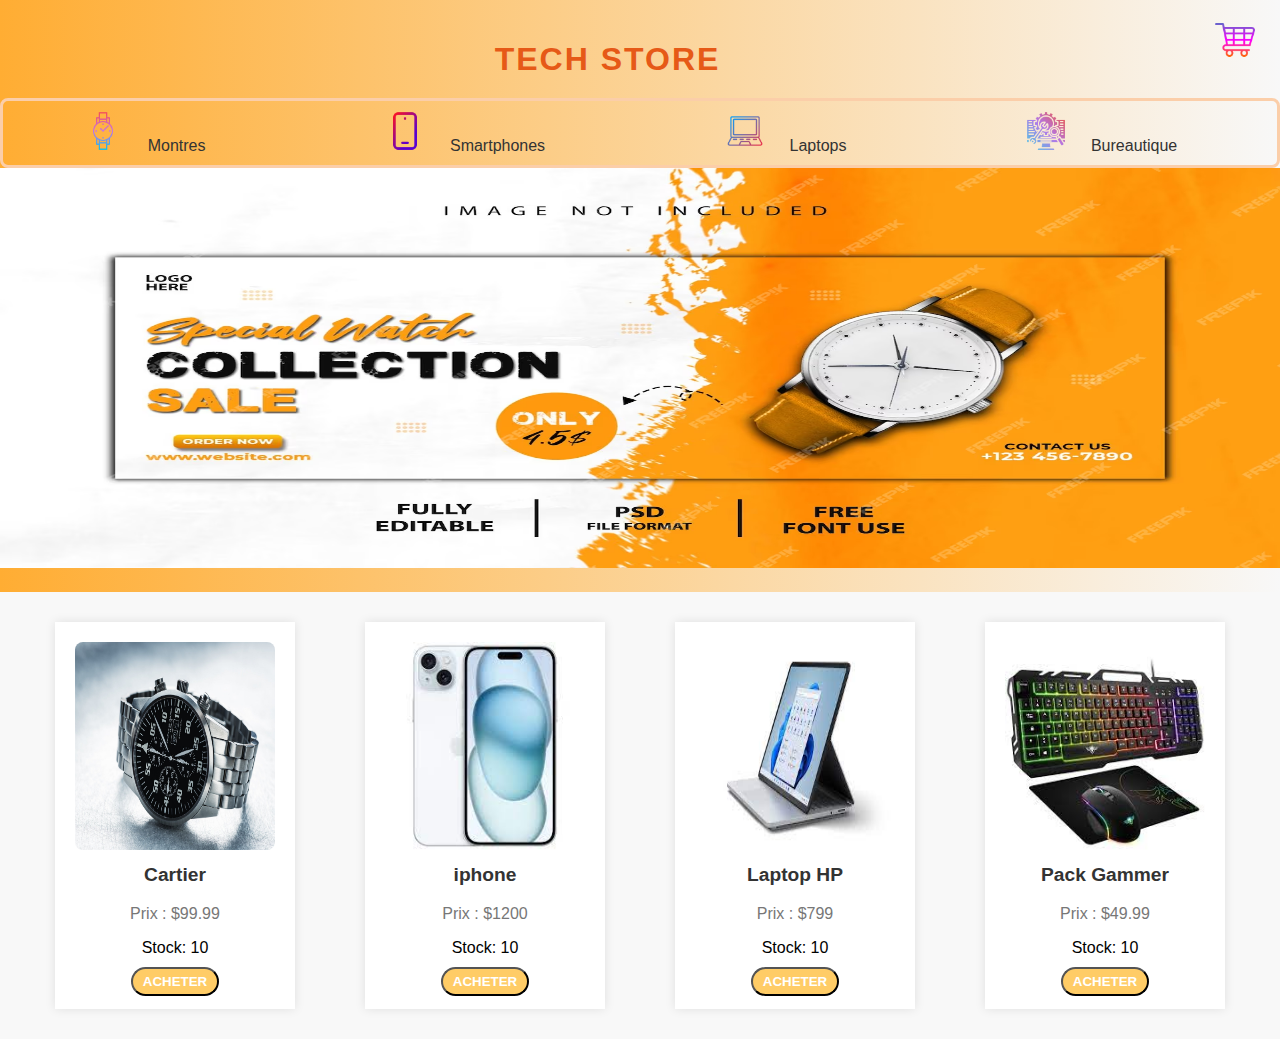
==== exos_site_vendeur/site-panier/index.html @ 7cdfb2df "Merge branch 'rayaneadaoun:main' into main" ====
<!DOCTYPE html>
<html lang="en">
<head>
    <meta charset="UTF-8">
    <meta name="viewport" content="width=device-width, initial-scale=1.0">
    <link rel="stylesheet" href="style.css">
    <title>Tech Store</title>
</head>
<body class="light">

    <script>
        let quantitéIphone=10;
        let soldeAcheteur1=1200;
        let prixIphone=500;

        const iphone= JSON.parse(localStorage.getItem('iphone')) || {
            price: 500,
            name: "iphone",
            stock: 10
        };

        const acheteur1= JSON.parse(localStorage.getItem('acheteur1')) || {
            name: "acheteur1",
            solde: 12000
        };

        function acheter(quantitéProduit, soldeAcheteur, prixProduit){
            if(quantitéProduit && soldeAcheteur >= prixProduit){
                quantitéProduit-- ;
                soldeAcheteur=soldeAcheteur-prixIphone;
                
            }
            else{
                console.log("erreur de l'achat");
            }
            return soldeAcheteur;
        }

        function acheterObject(produit,acheteur,buttonElement){
            if(produit.stock && acheteur.solde >= produit.price ){
                produit.stock -- ;
                acheteur.solde=acheteur.solde-produit.price;
                localStorage.setItem(produit.name, JSON.stringify(produit));
                localStorage.setItem(acheteur.name, JSON.stringify(acheteur));
                
                
            }
            else{
                console.log("erreur de l'achat");
            }
            const articleDiv = buttonElement.closest('.article');
            console.log(articleDiv)
            const stockDiv = articleDiv.querySelector('.stock');
            if(produit.stock > 0){
                stockDiv.innerText=`Stock: ${produit.stock}`;
            }
            else{
                    stockDiv.innerText='Rupture de stock'; 
                    buttonElement.setAttribute('class', 'availability unavailable');
                    buttonElement.disabled = true;


            };
            return ;
        }

//         function restoreState() {
//     const products = document.querySelectorAll('.article');

//     products.forEach((article) => {
//         // Obtenir le nom du produit depuis le DOM (par exemple via l'ID ou le titre)
//         const productName = article.querySelector('h3').innerText.trim();
//         const stockDiv = article.querySelector('.stock');
//         const button = article.querySelector('button');

//         // Charger les données du produit depuis le localStorage
//         const storedProduct = JSON.parse(localStorage.getItem(productName));

//         if (storedProduct) {
//             // Mettre à jour le stock dans le DOM
//             if (storedProduct.stock > 0) {
//                 stockDiv.innerText = `Stock: ${storedProduct.stock}`;
//                 button.setAttribute('class', 'availability available');
//                 button.disabled = false;
//             } else {
//                 stockDiv.innerText = 'Rupture de stock';
//                 button.setAttribute('class', 'availability unavailable');
//                 button.disabled = true;
//             }
//         }
//     });
// }
// document.addEventListener('DOMContentLoaded', restoreState);


        const jsonString = JSON.stringify(iphone);
        console.log(JSON.parse(jsonString));

    </script>
    <header>
        <div class="cart-icon">
            <a href="panier.html"><img src="images/panier.png" alt="Panier"/></a>
            <span id="cartItemCount" class="cart-item-count"></span>

        </div>
        <h1>Tech Store</h1>
    
    <nav>
        <li>
            
            <span><img src="images/montre-bracelet.png" alt="Montres"/><a href="#">Montres</a></span>
            
            <ul>
                <li><a href="nouveaute_montres.html">Nouveautés</a></li>
                <li><a href="#">Promo</a></li>
                <li><a href="#">Collection 2023</a></li>
            </ul>
        
        </li>
        <li>
            <span><img src="images/mobile.png" alt="Smartphones"/><a href="#">Smartphones</a></span>
            
            <ul>
                <li><a href="#">Nouveautés</a></li>
                <li><a href="#">Promo</a></li>
                <li><a href="#">5G</a></li>
            </ul>
        
        </li>
        <li>
            <span><img src="images/portable.png" alt="Laptops"/><a href="#">Laptops</a></span>
            
            <ul>
                <li><a href="#">Nouveautés</a></li>
                <li><a href="#">Promo</a></li>
                <li><a href="#">Apple MAC</a></li>
            </ul>
        
        </li>
        <li>
            <span><img src="images/outil.png" alt="Bureautique"/><a href="#">Bureautique</a></span>
            
            <ul>
                <li><a href="#">Souris</a></li>
                <li><a href="#">Clavier</a></li>
                <li><a href="#">Accessoires</a></li>
            </ul>
        
        </li>
    </nav>
    <div class="sale-banner">
        <img src="images/test.avif" alt="Sale Banner">
    </div>
</header>

    <div class="catalogue">
        <div class="article" id="product1">
            <img src="images/image1.jpg" alt="Article 1">
            <h3>Cartier</h3>
            <p class="price">Prix : $99.99 </p>
            <div class="stock"> Stock: 10</div>
            <button class="availability available" onclick="
                console.log('pas mis a jou');
            ">Acheter</button>
        </div>

        <div class="article">
            <img src="images/iphone.jpeg" alt="Article 2">
            <h3>iphone</h3>
            <p class="price">Prix : $1200 </p>
            <div class="stock"> Stock: 10</div>
            <button class="availability available" onclick="
                acheterObject(iphone,acheteur1,this);
                console.log(`le solde acheteur : ${acheteur1.solde} | quantité iphone ${iphone.stock} `);
            ">Acheter</button>
        </div>
       

        <div class="article">
            <img src="images/pc.jpeg" alt="Article 3">
            <h3>Laptop HP</h3>
            <p class="price">Prix : $799 </p>
            <div class="stock"> Stock: 10</div>
            <button class="availability available" onclick="
                console.log('pas mis a jou');
            ">Acheter</button>
        </div>

        <div class="article">
            <img src="images/clavier.jpeg" alt="Article 4">
            <h3>Pack Gammer</h3>
            <p class="price">Prix : $49.99 </p>
            <div class="stock"> Stock: 10</div>
            <button class="availability available" onclick="
                console.log('pas mis a jou');
            ">Acheter</button>
        </div>
        <script>
            document.querySelectorAll('.article').forEach(article => {
                article.addEventListener('click', () => {
                    const productInfo = {
                        name: article.querySelector('h3').innerText,
                        price: article.querySelector('.price').innerText,
                        imageSrc: article.querySelector('img').getAttribute('src') // Récupère l'attribut src de l'image
            };
        
                    let cartItems = JSON.parse(localStorage.getItem('cartItems')) || [];
                    cartItems.push(productInfo);
                    localStorage.setItem('cartItems', JSON.stringify(cartItems));
        
                   // window.location.href = 'panier.html'; // Redirige vers la page du panier
                });
            });
        </script>
        <script>
            // JavaScript pour compter les articles dans le panier et mettre à jour le badge
            document.addEventListener('DOMContentLoaded', function() {
                const cartItems = JSON.parse(localStorage.getItem('cartItems')) || [];
                const cartItemCountElement = document.getElementById('cartItemCount');
                const cartItemCount = cartItems.length;
                
                if (cartItemCount > 0) {
                    cartItemCountElement.textContent = cartItemCount;
                    cartItemCountElement.style.display = 'inline'; // Affiche le badge si le panier n'est pas vide
                } else {
                    cartItemCountElement.style.display = 'none'; // Cache le badge si le panier est vide
                }
            });
        </script>
    </div>

</body>
</html>
---- exos_site_vendeur/site-panier/style.css ----
body {
    font-family: 'Arial', sans-serif;
    background-color: #f8f8f8; /* Fond légèrement plus clair que le header */
    margin: 0;
    padding: 0;
}

.dark {

    background-color: black;
   
    color: white;
   
   }
header {
    background: linear-gradient(to right, #ffad33, #f8f8f8); /* Dégradé d'orange à blanc */
    color: #4c4c4c; /* Brun foncé */
    text-align: center;
    padding: 20px 0;
}



h1 {
     
        font-size: 2em; /* Taille de la police plus grande */
        color: rgb(230, 89, 23); /* Couleur du texte */
        text-transform: uppercase; /* Convertit le texte en majuscules */
        letter-spacing: 2px; /* Espacement entre les lettres */
        margin-bottom: 20px; /* Marge inférieure pour plus d'espace */
    
}

header a img{
    width: 40px; /* Ajustez la largeur selon vos besoins */
    height: auto; /* Cela maintient le rapport hauteur/largeur */
    margin-right: 5px; /* Espace entre l'image et le texte */
    text-align: end;
}

/* CSS pour placer l'icône du panier à gauche */
.cart-icon {
    float: right; /* Permet de flotter l'élément à gauche */
    margin-right: 20px; /* Ajoute une marge à droite pour l'espacement */
    
}





li span img{
    width: 40px; /* Ajustez la largeur selon vos besoins */
    height: auto; /* Cela maintient le rapport hauteur/largeur */
    margin-right: 5px; /* Espace entre l'image et le texte */
}

.catalogue {
    display: flex;
    justify-content: space-around;
    flex-wrap: wrap;
    margin: 20px;
}

.article {
    background-color: #fff;
    box-shadow: 0 0 10px rgba(0, 0, 0, 0.1);
    padding: 20px;
    margin: 10px;
    width: 200px;
    text-align: center;
}

.article:hover {
    background: linear-gradient(to left, #ffad33, #f8f8f8)
    /* box-shadow: 0 0 10px rgba(0, 0, 0, 0.1);
    padding: 20px;
    margin: 10px;
    width: 200px;
    text-align: center; */
}


.article img {
    max-width: 100%;
    height: 60%;
    border-radius: 8px;
}

h3 {
    margin-top: 10px;
    font-size: 1.2em;
    color: #333;
}

.price {
    color: #777;
}

.availability {
    margin-top: 10px;
    padding: 5px 10px;
    border-radius: 20px;
    font-weight: bold;
    text-align: center;
    text-transform: uppercase;
}

.available {
    background-color: #ffcc66; /* Orange clair pour la disponibilité */
    color: #fff;
    cursor: pointer;
}

.unavailable {
    background-color: #d9534f;
    color: #fff;
}

.sale-banner img {
    width: 100%;
    max-width: 100%;
    height: 400px;
}
/* ------------------------------------------- */

nav {
    display: flex;
    justify-content: space-around;
    padding: 10px 0;
    border-radius: 8px; /* Coins arrondis pour le bandeau */
    border: solid rgb(251, 206, 169);
    
}

nav a {
    color: #fff;
    text-decoration: none;
    padding: 10px 20px;
    /* position: relative; */
}
nav span a {
    color: #333;
   
}

nav:hover {
    background-color: #333;
}

nav:hover span a {
    color: white;
}




nav ul {
    list-style-type: none;
    margin: 0;
    padding: 0;
    display: none;
    position: absolute;
    background-color: #333;
}

nav li {
    display: inline;
}


nav li:hover ul {
    display: block;
    padding: 0px;
    margin-top: 10px;
    
}



nav ul li {
    display: block;
    margin: 20px 67px 20px 0; 
}

nav ul li:hover {
    background-color: whitesmoke;
    border-radius: 18px; 
}



 nav ul li:hover a {
    color: black;
    

   
}
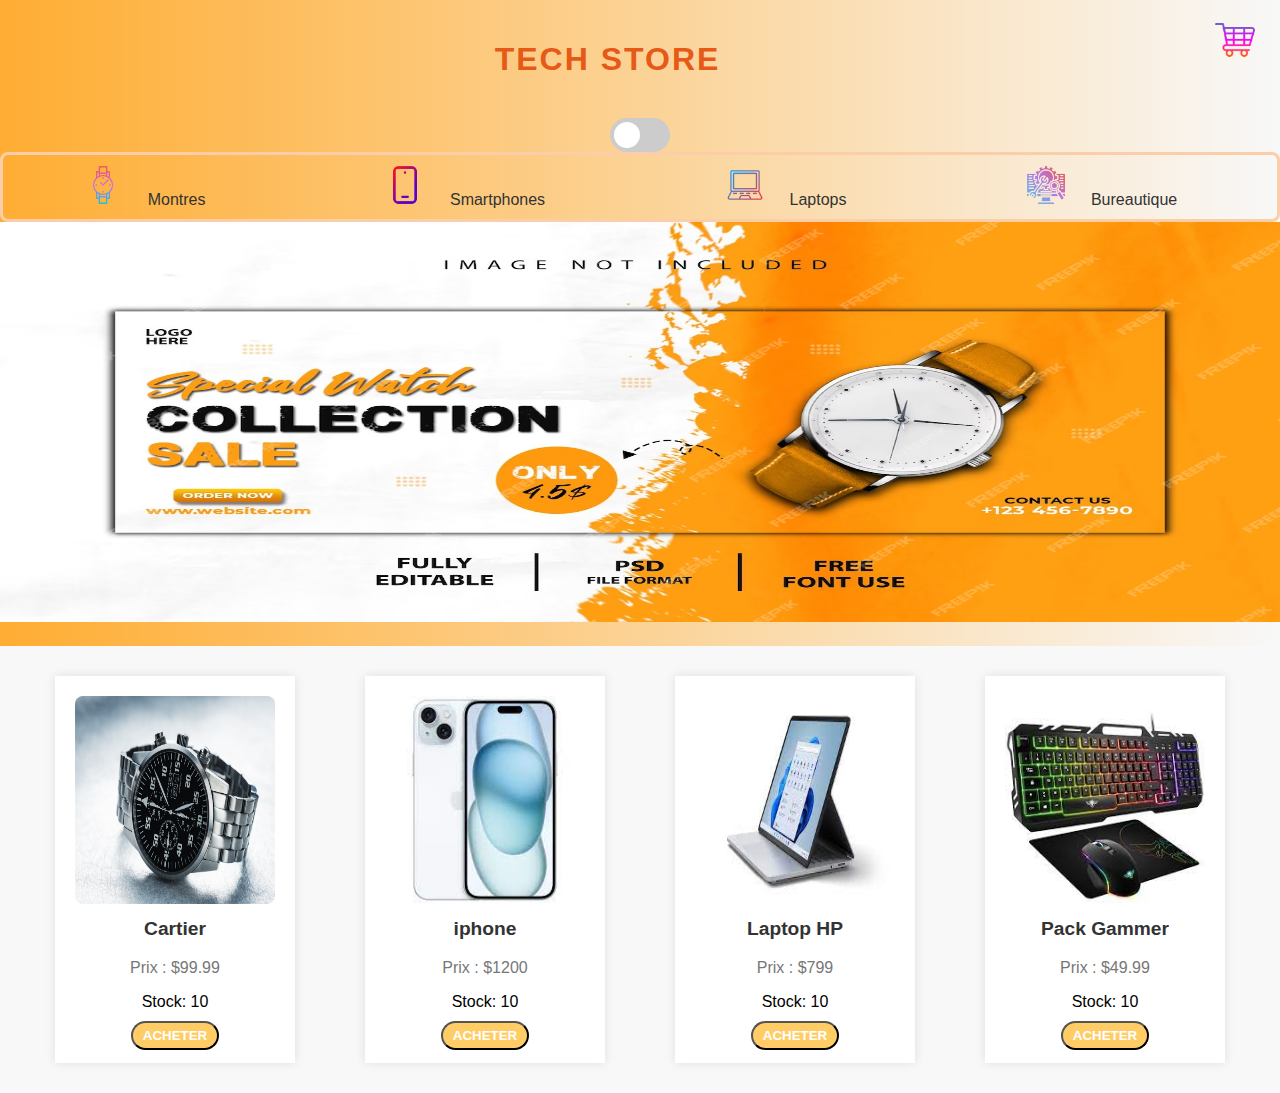
==== commit 5ec1b8e4: "10/15/2024" ====
--- a/exos_site_vendeur/site-panier/index.html
+++ b/exos_site_vendeur/site-panier/index.html
@@ -96,6 +96,12 @@
         const jsonString = JSON.stringify(iphone);
         console.log(JSON.parse(jsonString));
 
+        function toggleTheme() {
+            document.body.classList.toggle('dark');
+            document.querySelector("header").classList.toggle("dark");
+           
+        }
+
     </script>
     <header>
         <div class="cart-icon">
@@ -104,6 +110,11 @@
 
         </div>
         <h1>Tech Store</h1>
+        <label class="switch">
+            <input type="checkbox" id="themeSwitch" onclick="toggleTheme()">
+            
+            <span class="slider"></span>
+        </label>
     
     <nav>
         <li>
--- a/exos_site_vendeur/site-panier/style.css
+++ b/exos_site_vendeur/site-panier/style.css
@@ -13,12 +13,17 @@
    
    }
 header {
-    background: linear-gradient(to right, #ffad33, #f8f8f8); /* Dégradé d'orange à blanc */
+     background: linear-gradient(to right, #ffad33, #f8f8f8);
     color: #4c4c4c; /* Brun foncé */
     text-align: center;
     padding: 20px 0;
 }
-
+header.dark {
+    background: linear-gradient(to right, #1f1e1e, #f8f8f8);
+   color: #4c4c4c; /* Brun foncé */
+   text-align: center;
+   padding: 20px 0;
+}
 
 
 h1 {
@@ -196,3 +201,53 @@
 
    
 } 
+
+.switch {
+    position: relative;
+    display: inline-block;
+    width: 60px;
+    height: 34px;
+    margin-top: 20px;
+}
+
+/* Cacher l'input checkbox */
+.switch input {
+    opacity: 0;
+    width: 0;
+    height: 0;
+}
+
+/* Style de la glissière */
+.slider {
+    position: absolute;
+    cursor: pointer;
+    top: 0;
+    left: 0;
+    right: 0;
+    bottom: 0;
+    background-color: #ccc;
+    transition: 0.4s;
+    border-radius: 34px;
+}
+
+/* Bouton de la glissière */
+.slider:before {
+    position: absolute;
+    content: "";
+    height: 26px;
+    width: 26px;
+    left: 4px;
+    bottom: 4px;
+    background-color: white;
+    transition: 0.4s;
+    border-radius: 50%;
+}
+
+/* Lorsque le switch est activé (mode sombre) */
+input:checked + .slider {
+    background-color: #4CAF50;
+}
+
+input:checked + .slider:before {
+    transform: translateX(26px);
+}
